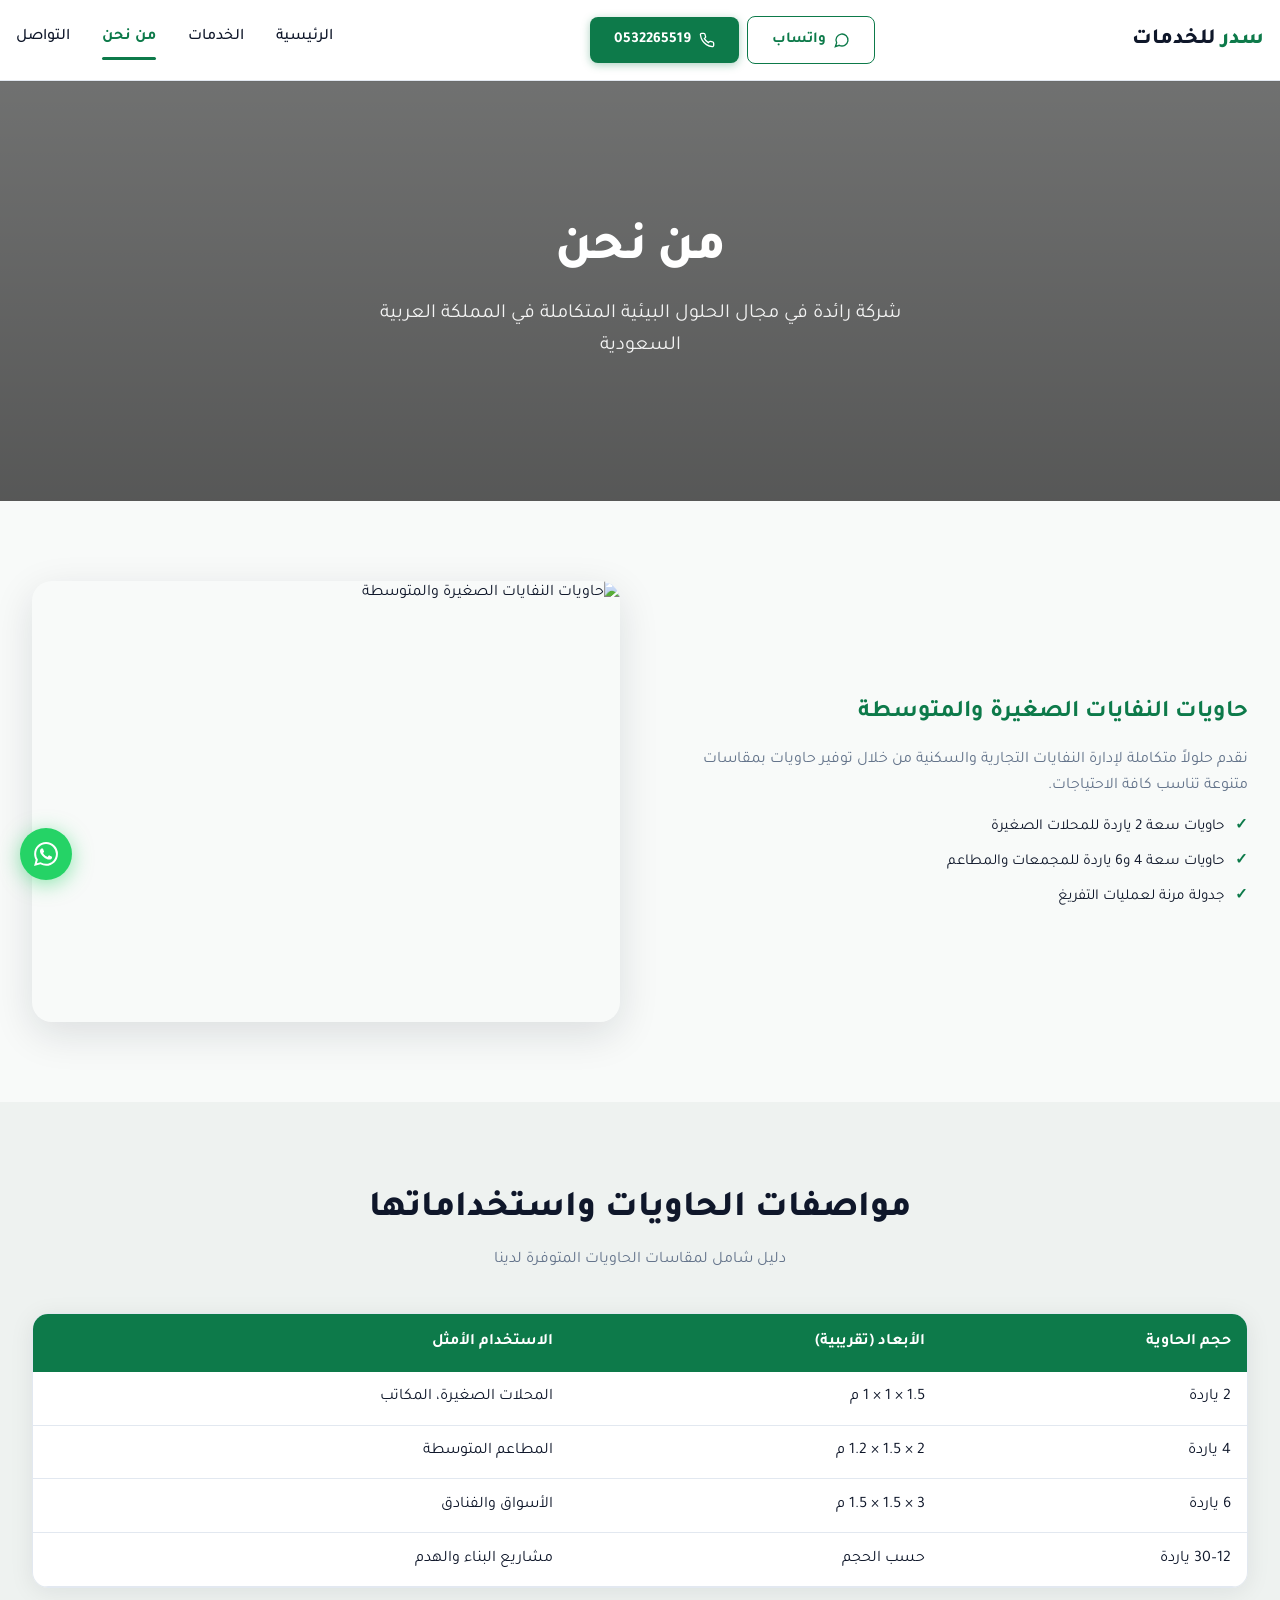
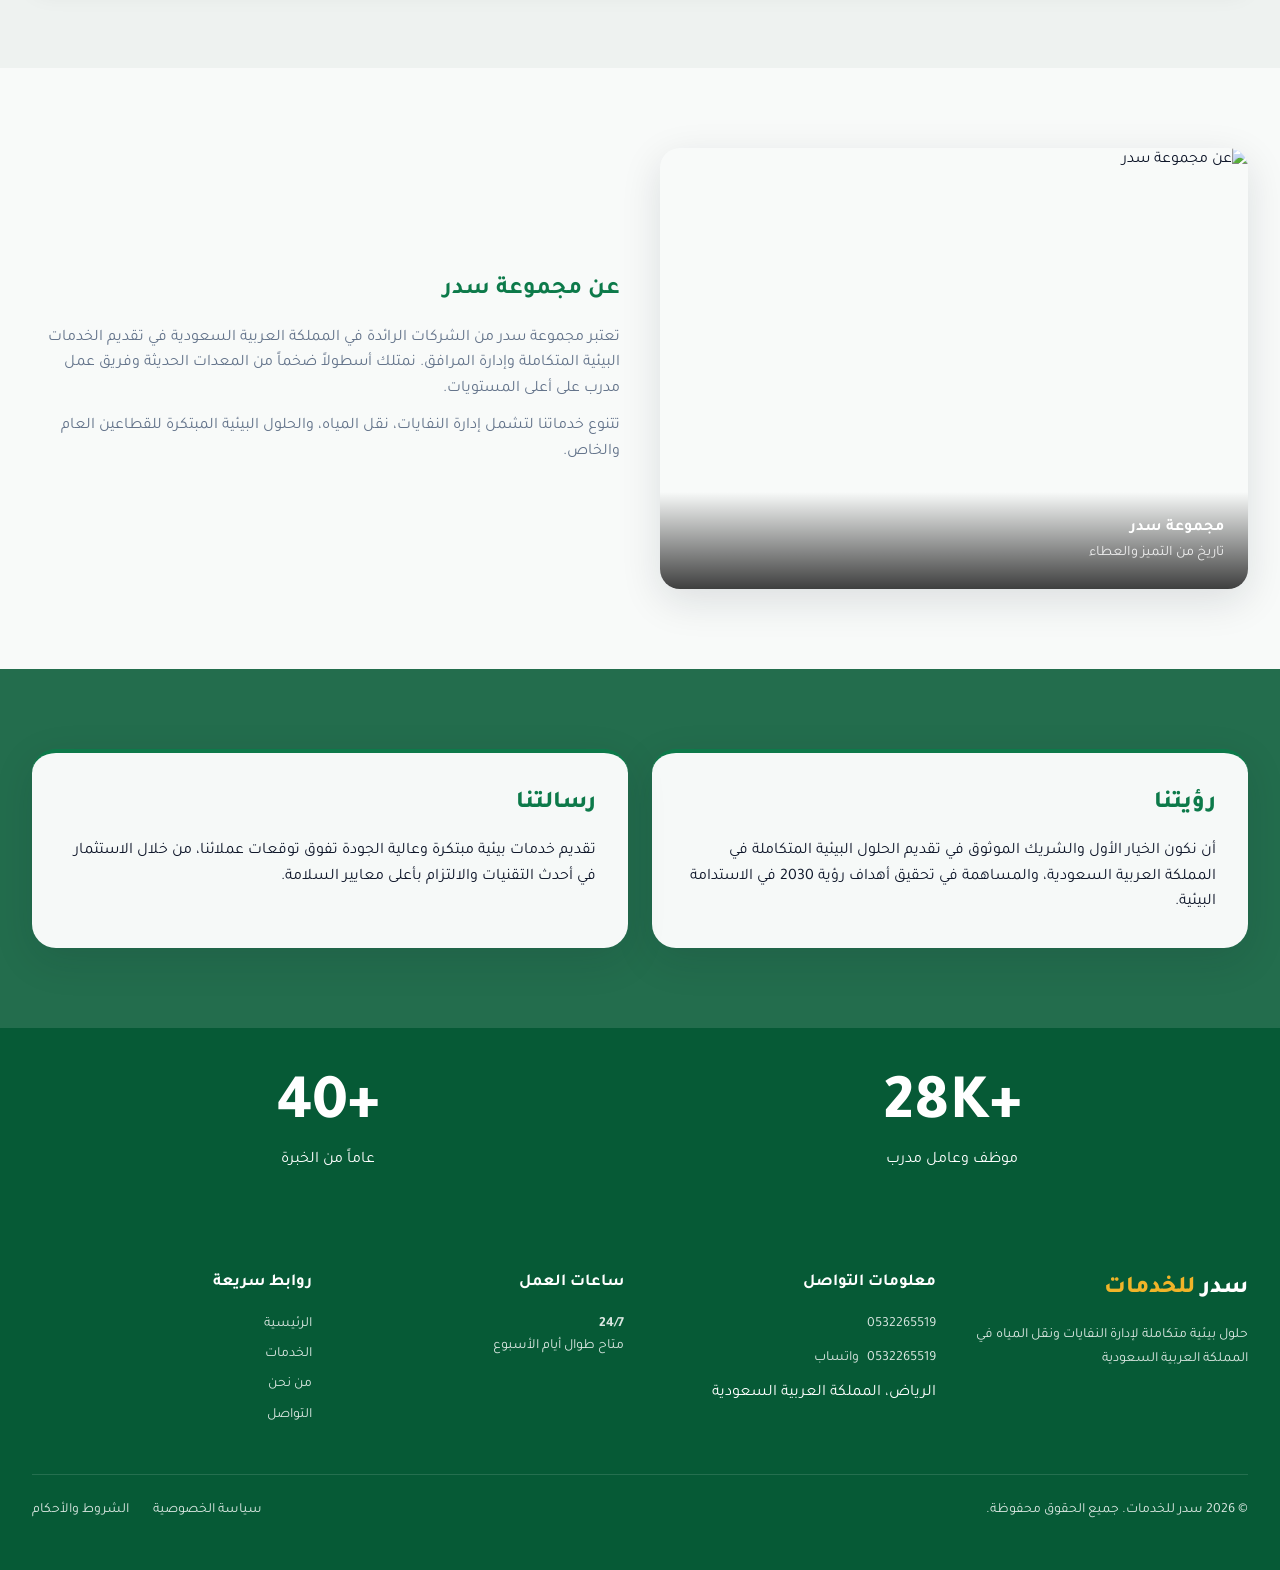
==== about.html @ e83747de "Publish Seder Services site for sederrgroup.vercel.app Co-authored-by: Cursor <cursoragent@cursor.co" ====
<!DOCTYPE html>
<html lang="ar" dir="rtl">
<head>
  <meta charset="UTF-8" />
  <meta name="viewport" content="width=device-width, initial-scale=1.0" />
  <title>من نحن | سدر للخدمات - شركة بيئية في الرياض</title>
  <meta name="description" content="تعرف على مجموعة سدر للخدمات: شركة رائدة في الحلول البيئية وإدارة النفايات ونقل المياه في المملكة العربية السعودية. رؤيتنا ورسالتنا وخبرتنا." />
  <meta name="keywords" content="من نحن سدر, مجموعة سدر, شركة نفايات الرياض, خدمات بيئية السعودية" />
  <meta name="robots" content="index, follow" />
  <meta name="geo.region" content="SA-01" />
  <meta name="geo.placename" content="الرياض" />
  <link rel="canonical" href="https://sederrgroup.vercel.app/about.html" />
  <link rel="alternate" hreflang="ar-SA" href="https://sederrgroup.vercel.app/about.html" />
  <meta property="og:title" content="من نحن | سدر للخدمات" />
  <meta property="og:description" content="شركة رائدة في الحلول البيئية المتكاملة في السعودية" />
  <meta property="og:url" content="https://sederrgroup.vercel.app/about.html" />
  <meta property="og:locale" content="ar_SA" />
  <link rel="preconnect" href="https://fonts.googleapis.com" />
  <link rel="preconnect" href="https://fonts.gstatic.com" crossorigin />
  <link href="https://fonts.googleapis.com/css2?family=Tajawal:wght@400;500;700;800&display=swap" rel="stylesheet" />
  <link rel="stylesheet" href="css/style.css" />
</head>
<body data-page="about">
  <div id="site-header"></div>

  <main>
    <section class="hero hero-page" aria-labelledby="about-hero">
      <div class="hero-bg" style="background-image:url('https://horizons-cdn.hostinger.com/e34fc848-c369-4190-b583-dfed16988ad6/d76cd6b120bf52e007f577226d6e2c9c.png')"></div>
      <div class="hero-overlay hero-overlay-light"></div>
      <div class="hero-content">
        <h1 id="about-hero">من نحن</h1>
        <p>شركة رائدة في مجال الحلول البيئية المتكاملة في المملكة العربية السعودية</p>
      </div>
    </section>

    <section class="section-padding">
      <div class="container">
        <div class="split-grid">
          <div>
            <h2 class="text-primary mb-4">حاويات النفايات الصغيرة والمتوسطة</h2>
            <p class="text-muted mb-4">نقدم حلولاً متكاملة لإدارة النفايات التجارية والسكنية من خلال توفير حاويات بمقاسات متنوعة تناسب كافة الاحتياجات.</p>
            <ul class="check-list">
              <li>حاويات سعة 2 ياردة للمحلات الصغيرة</li>
              <li>حاويات سعة 4 و6 ياردة للمجمعات والمطاعم</li>
              <li>جدولة مرنة لعمليات التفريغ</li>
            </ul>
          </div>
          <div class="media-rounded">
            <img src="https://horizons-cdn.hostinger.com/e34fc848-c369-4190-b583-dfed16988ad6/443e996a35cbc9362701f1e0c1e94c01.jpg" alt="حاويات النفايات الصغيرة والمتوسطة" loading="lazy" />
          </div>
        </div>
      </div>
    </section>

    <section class="section-muted section-padding">
      <div class="container">
        <div class="section-intro">
          <h2>مواصفات الحاويات واستخداماتها</h2>
          <p>دليل شامل لمقاسات الحاويات المتوفرة لدينا</p>
        </div>
        <div class="table-wrap">
          <table class="spec-table">
            <thead><tr><th>حجم الحاوية</th><th>الأبعاد (تقريبية)</th><th>الاستخدام الأمثل</th></tr></thead>
            <tbody>
              <tr><td>2 ياردة</td><td>1.5 × 1 × 1 م</td><td>المحلات الصغيرة، المكاتب</td></tr>
              <tr><td>4 ياردة</td><td>2 × 1.5 × 1.2 م</td><td>المطاعم المتوسطة</td></tr>
              <tr><td>6 ياردة</td><td>3 × 1.5 × 1.5 م</td><td>الأسواق والفنادق</td></tr>
              <tr><td>12–30 ياردة</td><td>حسب الحجم</td><td>مشاريع البناء والهدم</td></tr>
            </tbody>
          </table>
        </div>
      </div>
    </section>

    <section class="section-padding">
      <div class="container">
        <div class="split-grid reverse-mobile">
          <div class="media-rounded overlay-caption">
            <img src="https://horizons-cdn.hostinger.com/e34fc848-c369-4190-b583-dfed16988ad6/7e68454b32c355e1e70c7497bf51ca7d.jpg" alt="عن مجموعة سدر" loading="lazy" />
            <div class="caption"><strong>مجموعة سدر</strong><span>تاريخ من التميز والعطاء</span></div>
          </div>
          <div>
            <h2 class="text-primary mb-4">عن مجموعة سدر</h2>
            <p class="text-muted mb-3">تعتبر مجموعة سدر من الشركات الرائدة في المملكة العربية السعودية في تقديم الخدمات البيئية المتكاملة وإدارة المرافق. نمتلك أسطولاً ضخماً من المعدات الحديثة وفريق عمل مدرب على أعلى المستويات.</p>
            <p class="text-muted">تتنوع خدماتنا لتشمل إدارة النفايات، نقل المياه، والحلول البيئية المبتكرة للقطاعين العام والخاص.</p>
          </div>
        </div>
      </div>
    </section>

    <section class="vision-section">
      <div class="container">
        <div class="vision-grid">
          <article class="vision-card">
            <h3>رؤيتنا</h3>
            <p>أن نكون الخيار الأول والشريك الموثوق في تقديم الحلول البيئية المتكاملة في المملكة العربية السعودية، والمساهمة في تحقيق أهداف رؤية 2030 في الاستدامة البيئية.</p>
          </article>
          <article class="vision-card">
            <h3>رسالتنا</h3>
            <p>تقديم خدمات بيئية مبتكرة وعالية الجودة تفوق توقعات عملائنا، من خلال الاستثمار في أحدث التقنيات والالتزام بأعلى معايير السلامة.</p>
          </article>
        </div>
      </div>
    </section>

    <section class="stats-banner">
      <div class="container stats-grid">
        <div><span class="stat-num" dir="ltr">28K+</span><p>موظف وعامل مدرب</p></div>
        <div><span class="stat-num" dir="ltr">40+</span><p>عاماً من الخبرة</p></div>
      </div>
    </section>
  </main>

  <div id="site-footer"></div>
  <script src="js/site-config.js"></script>
  <script src="js/layout.js"></script>
  <script src="js/main.js"></script>
</body>
</html>
---- css/style.css ----
:root {
  --primary: #0d7a4a;
  --primary-dark: #065a36;
  --primary-light: #12a062;
  --secondary: #f0b429;
  --secondary-dark: #d49a1a;
  --background: #f8faf9;
  --foreground: #0f172a;
  --muted: #64748b;
  --card: #ffffff;
  --border: #e2e8f0;
  --shadow: 0 4px 24px rgba(15, 23, 42, 0.08);
  --shadow-lg: 0 12px 40px rgba(15, 23, 42, 0.12);
  --radius: 1rem;
  --header-h: 5rem;
  --transition: 0.25s cubic-bezier(0.4, 0, 0.2, 1);
}

*,
*::before,
*::after {
  box-sizing: border-box;
  margin: 0;
  padding: 0;
}

html {
  scroll-behavior: smooth;
}

body {
  font-family: "Tajawal", "Segoe UI", Tahoma, sans-serif;
  background: var(--background);
  color: var(--foreground);
  line-height: 1.6;
  min-height: 100vh;
  display: flex;
  flex-direction: column;
  -webkit-font-smoothing: antialiased;
}

img {
  max-width: 100%;
  height: auto;
  display: block;
}

a {
  color: inherit;
  text-decoration: none;
}

ul {
  list-style: none;
}

/* Header */
.site-header {
  position: sticky;
  top: 0;
  z-index: 100;
  background: rgba(255, 255, 255, 0.92);
  backdrop-filter: blur(12px);
  -webkit-backdrop-filter: blur(12px);
  border-bottom: 1px solid var(--border);
  box-shadow: 0 1px 0 rgba(0, 0, 0, 0.04);
  transition: box-shadow var(--transition);
}

.site-header.scrolled {
  box-shadow: 0 4px 20px rgba(15, 23, 42, 0.08);
}

.nav-inner {
  max-width: 80rem;
  margin: 0 auto;
  padding: 0 1rem;
  height: var(--header-h);
  display: flex;
  align-items: center;
  justify-content: space-between;
  gap: 1rem;
}

.logo {
  font-size: 1.35rem;
  font-weight: 800;
  white-space: nowrap;
  order: 3;
}

.logo .brand-primary {
  color: var(--primary);
}

.nav-links {
  display: none;
  align-items: center;
  gap: 2rem;
  order: 2;
}

.nav-links a {
  font-size: 1rem;
  font-weight: 500;
  color: var(--foreground);
  transition: color var(--transition);
  position: relative;
  padding-bottom: 0.25rem;
}

.nav-links a:hover {
  color: var(--primary);
}

.nav-links a.active {
  color: var(--primary);
  font-weight: 700;
}

.nav-links a.active::after {
  content: "";
  position: absolute;
  bottom: -0.35rem;
  right: 0;
  left: 0;
  height: 3px;
  background: var(--primary);
  border-radius: 2px;
}

.nav-actions {
  display: flex;
  align-items: center;
  gap: 0.5rem;
  order: 1;
}

.btn {
  display: inline-flex;
  align-items: center;
  justify-content: center;
  gap: 0.5rem;
  padding: 0.5rem 1rem;
  font-size: 0.875rem;
  font-weight: 600;
  font-family: inherit;
  border-radius: 0.5rem;
  border: none;
  cursor: pointer;
  transition: all var(--transition);
  white-space: nowrap;
}

.btn:active {
  transform: scale(0.98);
}

.btn-primary {
  background: var(--primary);
  color: #fff;
  box-shadow: 0 2px 8px rgba(13, 122, 74, 0.35);
}

.btn-primary:hover {
  background: var(--primary-dark);
}

.btn-outline {
  background: #fff;
  color: var(--primary);
  border: 1.5px solid var(--primary);
}

.btn-outline:hover {
  background: var(--primary);
  color: #fff;
}

.btn-secondary {
  background: transparent;
  color: var(--secondary-dark);
  border: 1.5px solid var(--secondary);
}

.btn-secondary:hover {
  background: var(--secondary);
  color: var(--foreground);
}

.btn-lg {
  padding: 0.65rem 1.25rem;
  font-size: 0.9rem;
}

.btn-block {
  flex: 1;
  width: 100%;
}

.btn svg {
  width: 1rem;
  height: 1rem;
  flex-shrink: 0;
}

.menu-toggle {
  display: flex;
  align-items: center;
  justify-content: center;
  padding: 0.5rem;
  background: none;
  border: none;
  color: var(--primary);
  cursor: pointer;
  border-radius: 0.5rem;
}

.menu-toggle:hover {
  background: rgba(13, 122, 74, 0.08);
}

.hide-sm {
  display: none;
}

.hide-lg {
  display: flex;
}

/* Mobile menu */
.mobile-menu {
  position: fixed;
  inset: 0;
  z-index: 200;
  pointer-events: none;
  visibility: hidden;
}

.mobile-menu.open {
  pointer-events: auto;
  visibility: visible;
}

.mobile-menu-backdrop {
  position: absolute;
  inset: 0;
  background: rgba(0, 0, 0, 0.5);
  opacity: 0;
  transition: opacity var(--transition);
}

.mobile-menu.open .mobile-menu-backdrop {
  opacity: 1;
}

.mobile-menu-panel {
  position: absolute;
  top: 0;
  right: 0;
  width: min(85vw, 320px);
  height: 100%;
  background: #fff;
  padding: 1.5rem;
  transform: translateX(100%);
  transition: transform 0.3s ease;
  display: flex;
  flex-direction: column;
  gap: 1.5rem;
  box-shadow: -8px 0 32px rgba(0, 0, 0, 0.15);
}

.mobile-menu.open .mobile-menu-panel {
  transform: translateX(0);
}

.mobile-menu-close {
  align-self: flex-start;
  background: none;
  border: none;
  padding: 0.5rem;
  cursor: pointer;
  color: var(--muted);
}

.mobile-nav {
  display: flex;
  flex-direction: column;
  gap: 0.25rem;
}

.mobile-nav a {
  padding: 0.75rem 1rem;
  border-radius: 0.5rem;
  font-weight: 500;
  font-size: 1.05rem;
}

.mobile-nav a:hover,
.mobile-nav a.active {
  background: rgba(13, 122, 74, 0.08);
  color: var(--primary);
}

.mobile-contact {
  margin-top: auto;
  display: flex;
  flex-direction: column;
  gap: 0.75rem;
}

/* Hero */
.hero {
  position: relative;
  min-height: clamp(320px, 50vh, 480px);
  display: flex;
  align-items: center;
  justify-content: center;
  overflow: hidden;
}

.hero-bg {
  position: absolute;
  inset: 0;
  background-size: cover;
  background-position: center;
  background-repeat: no-repeat;
}

.hero-overlay {
  position: absolute;
  inset: 0;
  background: linear-gradient(
    135deg,
    rgba(6, 90, 54, 0.85) 0%,
    rgba(15, 23, 42, 0.75) 50%,
    rgba(6, 90, 54, 0.8) 100%
  );
}

.hero-content {
  position: relative;
  z-index: 1;
  text-align: center;
  padding: 3rem 1rem;
  max-width: 48rem;
  margin: 0 auto;
}

.hero h1 {
  font-size: clamp(1.75rem, 5vw, 3.25rem);
  font-weight: 800;
  color: #fff;
  margin-bottom: 1rem;
  letter-spacing: -0.02em;
  line-height: 1.2;
}

.hero p {
  font-size: clamp(1rem, 2.5vw, 1.25rem);
  color: rgba(255, 255, 255, 0.92);
  max-width: 36rem;
  margin: 0 auto;
}

/* Main */
main {
  flex: 1;
}

.services-section {
  padding: clamp(3rem, 8vw, 5rem) 0;
}

.container {
  max-width: 80rem;
  margin: 0 auto;
  padding: 0 1rem;
}

@media (min-width: 640px) {
  .container {
    padding: 0 1.5rem;
  }
}

@media (min-width: 1024px) {
  .container {
    padding: 0 2rem;
  }
}

.section-title {
  font-size: clamp(1.5rem, 4vw, 2rem);
  font-weight: 800;
  margin-bottom: 2rem;
  color: var(--foreground);
  position: relative;
  padding-right: 1rem;
}

.section-title::before {
  content: "";
  position: absolute;
  right: 0;
  top: 0.15em;
  bottom: 0.15em;
  width: 4px;
  background: linear-gradient(180deg, var(--primary), var(--primary-light));
  border-radius: 2px;
}

.section-block {
  margin-bottom: 4rem;
}

.section-block:last-child {
  margin-bottom: 0;
}

/* Service cards */
.services-grid {
  display: grid;
  gap: 1.5rem;
}

.services-grid.cols-3 {
  grid-template-columns: 1fr;
}

.services-grid.cols-2 {
  grid-template-columns: 1fr;
}

@media (min-width: 640px) {
  .services-grid.cols-2 {
    grid-template-columns: repeat(2, 1fr);
  }
}

@media (min-width: 768px) {
  .services-grid {
    gap: 2rem;
  }

  .services-grid.cols-3 {
    grid-template-columns: repeat(2, 1fr);
  }
}

@media (min-width: 1024px) {
  .services-grid.cols-3 {
    grid-template-columns: repeat(3, 1fr);
  }
}

.service-card {
  background: var(--card);
  border-radius: 1.25rem;
  overflow: hidden;
  box-shadow: var(--shadow);
  display: flex;
  flex-direction: column;
  height: 100%;
  border: 1px solid var(--border);
  transition: transform var(--transition), box-shadow var(--transition);
}

.service-card:hover {
  transform: translateY(-6px);
  box-shadow: var(--shadow-lg);
}

.service-card-image {
  position: relative;
  aspect-ratio: 4 / 3;
  overflow: hidden;
}

.service-card-image img {
  width: 100%;
  height: 100%;
  object-fit: cover;
  transition: transform 0.5s ease;
}

.service-card:hover .service-card-image img {
  transform: scale(1.06);
}

.service-card-image::after {
  content: "";
  position: absolute;
  inset: 0;
  background: linear-gradient(to top, rgba(0, 0, 0, 0.45), transparent 50%);
  opacity: 0;
  transition: opacity var(--transition);
}

.service-card:hover .service-card-image::after {
  opacity: 1;
}

.service-card-body {
  padding: 1.5rem;
  display: flex;
  flex-direction: column;
  flex: 1;
}

.service-card-body h3 {
  font-size: 1.25rem;
  font-weight: 800;
  margin-bottom: 0.35rem;
  line-height: 1.35;
}

.service-card-body .subtitle {
  font-size: 0.8rem;
  color: var(--muted);
  margin-bottom: 1rem;
  direction: ltr;
  text-align: right;
}

.features-list {
  flex: 1;
  margin-bottom: 1.25rem;
}

.features-list li {
  display: flex;
  align-items: flex-start;
  gap: 0.5rem;
  margin-bottom: 0.5rem;
  font-size: 0.875rem;
}

.features-list svg {
  width: 1.15rem;
  height: 1.15rem;
  color: var(--primary);
  flex-shrink: 0;
  margin-top: 0.15rem;
}

.card-actions {
  display: flex;
  flex-direction: column;
  gap: 0.65rem;
  margin-top: auto;
}

@media (min-width: 480px) {
  .card-actions {
    flex-direction: row;
  }
}

/* CTA strip */
.cta-strip {
  background: linear-gradient(135deg, var(--primary) 0%, var(--primary-dark) 100%);
  color: #fff;
  padding: 3rem 0;
  margin-top: 1rem;
}

.cta-strip .container {
  text-align: center;
}

.cta-strip h2 {
  font-size: clamp(1.35rem, 3vw, 1.75rem);
  font-weight: 800;
  margin-bottom: 0.75rem;
}

.cta-strip p {
  opacity: 0.9;
  margin-bottom: 1.5rem;
  max-width: 32rem;
  margin-left: auto;
  margin-right: auto;
}

.cta-buttons {
  display: flex;
  flex-wrap: wrap;
  gap: 0.75rem;
  justify-content: center;
}

.cta-buttons .btn-outline {
  border-color: #fff;
  color: #fff;
  background: transparent;
}

.cta-buttons .btn-outline:hover {
  background: #fff;
  color: var(--primary);
}

.cta-buttons .btn-cta {
  background: var(--secondary);
  color: var(--foreground);
  box-shadow: 0 4px 16px rgba(0, 0, 0, 0.2);
}

.cta-buttons .btn-cta:hover {
  background: var(--secondary-dark);
}

/* Footer */
.site-footer {
  background: var(--primary-dark);
  color: #fff;
  margin-top: auto;
}

.footer-inner {
  max-width: 80rem;
  margin: 0 auto;
  padding: 3rem 1rem;
}

.footer-grid {
  display: grid;
  gap: 2rem;
  grid-template-columns: 1fr;
}

@media (min-width: 640px) {
  .footer-grid {
    grid-template-columns: repeat(2, 1fr);
  }
}

@media (min-width: 1024px) {
  .footer-grid {
    grid-template-columns: repeat(4, 1fr);
  }

  .footer-inner {
    padding: 3rem 2rem;
  }
}

.footer-brand {
  font-size: 1.5rem;
  font-weight: 800;
  margin-bottom: 1rem;
}

.footer-brand .accent {
  color: var(--secondary);
}

.footer-desc {
  font-size: 0.875rem;
  opacity: 0.85;
  line-height: 1.7;
}

.footer-col h3 {
  font-size: 1.05rem;
  font-weight: 700;
  margin-bottom: 1rem;
}

.footer-links li {
  margin-bottom: 0.5rem;
}

.footer-links a,
.footer-contact a {
  font-size: 0.875rem;
  opacity: 0.85;
  transition: color var(--transition);
  display: flex;
  align-items: center;
  gap: 0.5rem;
}

.footer-links a:hover,
.footer-contact a:hover {
  color: var(--secondary);
}

.footer-contact li {
  margin-bottom: 0.75rem;
}

.footer-bottom {
  margin-top: 2.5rem;
  padding-top: 1.5rem;
  border-top: 1px solid rgba(255, 255, 255, 0.15);
  display: flex;
  flex-direction: column;
  gap: 1rem;
  align-items: center;
  text-align: center;
  font-size: 0.875rem;
  opacity: 0.85;
}

@media (min-width: 640px) {
  .footer-bottom {
    flex-direction: row;
    justify-content: space-between;
    text-align: right;
  }
}

.footer-legal {
  display: flex;
  gap: 1.5rem;
}

.footer-legal a:hover {
  color: var(--secondary);
}

/* Floating WhatsApp */
.fab-whatsapp {
  position: fixed;
  bottom: 1.25rem;
  left: 1.25rem;
  z-index: 90;
  width: 3.25rem;
  height: 3.25rem;
  border-radius: 50%;
  background: #25d366;
  color: #fff;
  display: flex;
  align-items: center;
  justify-content: center;
  box-shadow: 0 4px 20px rgba(37, 211, 102, 0.5);
  transition: transform var(--transition), box-shadow var(--transition);
}

.fab-whatsapp:hover {
  transform: scale(1.08);
  box-shadow: 0 6px 28px rgba(37, 211, 102, 0.6);
}

.fab-whatsapp svg {
  width: 1.5rem;
  height: 1.5rem;
}

/* Responsive nav */
@media (min-width: 640px) {
  .hide-sm {
    display: inline-flex;
  }

  .menu-toggle {
    display: none;
  }
}

@media (min-width: 768px) {
  .nav-links {
    display: flex;
  }

  .logo {
    order: 0;
  }

  .nav-actions {
    order: 0;
  }

  .hide-lg {
    display: none;
  }
}

/* Home & shared sections */
.hero-home {
  min-height: min(100dvh, 720px);
}

.hero-content-wide {
  max-width: 52rem;
}

.hero-lead {
  font-size: clamp(1rem, 2.5vw, 1.35rem);
  color: rgba(255, 255, 255, 0.92);
  margin-bottom: 2rem;
  line-height: 1.7;
}

.hero-actions {
  display: flex;
  flex-wrap: wrap;
  gap: 1rem;
  justify-content: center;
}

.hero-actions.justify-center {
  justify-content: center;
}

.btn-xl {
  padding: 0.85rem 2rem;
  font-size: 1.05rem;
}

.btn-lg {
  padding: 0.65rem 1.5rem;
  font-size: 0.95rem;
}

.section-muted {
  background: #eef2f0;
  padding: clamp(3rem, 8vw, 5rem) 0;
}

.section-primary {
  background: linear-gradient(135deg, var(--primary) 0%, var(--primary-dark) 100%);
  color: #fff;
  padding: clamp(3rem, 8vw, 5rem) 0;
}

.section-gold {
  background: var(--secondary);
  color: var(--foreground);
  padding: clamp(3rem, 8vw, 4rem) 0;
  text-align: center;
}

.section-gold h2 {
  font-size: clamp(1.5rem, 4vw, 2rem);
  font-weight: 800;
  margin-bottom: 0.75rem;
}

.section-gold p {
  margin-bottom: 1.5rem;
  opacity: 0.9;
}

.section-intro {
  text-align: center;
  margin-bottom: 2.5rem;
}

.section-intro h2 {
  font-size: clamp(1.5rem, 4vw, 2.25rem);
  font-weight: 800;
  margin-bottom: 0.5rem;
}

.section-intro p {
  color: var(--muted);
  max-width: 36rem;
  margin: 0 auto;
}

.features-grid {
  display: grid;
  gap: 1.5rem;
  grid-template-columns: 1fr;
}

@media (min-width: 768px) {
  .features-grid {
    grid-template-columns: repeat(3, 1fr);
  }
}

.feature-card {
  background: var(--card);
  border-radius: 1.25rem;
  padding: 2rem;
  box-shadow: var(--shadow);
  transition: transform var(--transition), box-shadow var(--transition);
}

.feature-card:hover {
  transform: translateY(-4px);
  box-shadow: var(--shadow-lg);
}

.feature-icon {
  width: 4rem;
  height: 4rem;
  background: rgba(13, 122, 74, 0.1);
  border-radius: 0.75rem;
  display: flex;
  align-items: center;
  justify-content: center;
  margin-bottom: 1.25rem;
  color: var(--primary);
}

.feature-icon svg {
  width: 2rem;
  height: 2rem;
}

.feature-card h3 {
  font-size: 1.15rem;
  font-weight: 800;
  margin-bottom: 0.5rem;
}

.feature-card p {
  color: var(--muted);
  font-size: 0.95rem;
}

.text-center {
  text-align: center;
}

.mt-6 {
  margin-top: 1.5rem;
}

.mt-8 {
  margin-top: 2rem;
}

.split-grid {
  display: grid;
  gap: 2.5rem;
  align-items: center;
}

@media (min-width: 1024px) {
  .split-grid {
    grid-template-columns: 1fr 1fr;
  }
}

.text-on-primary {
  color: rgba(255, 255, 255, 0.92);
  margin-bottom: 1.5rem;
  line-height: 1.7;
}

.check-list {
  display: flex;
  flex-direction: column;
  gap: 0.65rem;
}

.check-list li {
  position: relative;
  padding-right: 1.5rem;
  font-size: 0.95rem;
}

.check-list li::before {
  content: "✓";
  position: absolute;
  right: 0;
  color: var(--primary);
  font-weight: 700;
}

.check-list.light li::before {
  color: var(--secondary);
}

.water-cards {
  display: grid;
  grid-template-columns: 1fr 1fr;
  gap: 1rem;
}

.water-mini-card {
  background: rgba(255, 255, 255, 0.12);
  border-radius: 1rem;
  padding: 1rem;
  backdrop-filter: blur(8px);
}

.water-mini-card img {
  width: 100%;
  height: 8rem;
  object-fit: cover;
  border-radius: 0.75rem;
  margin-bottom: 0.75rem;
}

.water-mini-card h3 {
  font-size: 0.95rem;
  font-weight: 700;
}

.btn-outline-dark {
  background: #fff;
  color: var(--foreground);
  border: 2px solid var(--foreground);
}

.btn-outline-dark:hover {
  background: var(--foreground);
  color: #fff;
}

/* About page */
.hero-page {
  min-height: clamp(300px, 50vh, 420px);
}

.hero-page-sm {
  min-height: clamp(280px, 40vh, 360px);
}

.hero-overlay-light {
  background: linear-gradient(180deg, rgba(0, 0, 0, 0.55), rgba(0, 0, 0, 0.65));
}

.section-padding {
  padding: clamp(3rem, 8vw, 5rem) 0;
}

.text-primary {
  color: var(--primary);
}

.text-muted {
  color: var(--muted);
}

.mb-3 { margin-bottom: 0.75rem; }
.mb-4 { margin-bottom: 1rem; }
.mb-6 { margin-bottom: 1.5rem; }

.media-rounded {
  border-radius: 1.25rem;
  overflow: hidden;
  box-shadow: var(--shadow-lg);
  aspect-ratio: 4/3;
}

.media-rounded img {
  width: 100%;
  height: 100%;
  object-fit: cover;
}

.overlay-caption {
  position: relative;
}

.overlay-caption .caption {
  position: absolute;
  bottom: 0;
  right: 0;
  left: 0;
  padding: 1.5rem;
  background: linear-gradient(transparent, rgba(0, 0, 0, 0.75));
  color: #fff;
}

.overlay-caption .caption span {
  display: block;
  opacity: 0.85;
  font-size: 0.9rem;
}

.table-wrap {
  overflow-x: auto;
  border-radius: 1rem;
  box-shadow: var(--shadow);
  border: 1px solid var(--border);
}

.spec-table {
  width: 100%;
  border-collapse: collapse;
  background: var(--card);
  text-align: right;
}

.spec-table th {
  background: var(--primary);
  color: #fff;
  padding: 1rem;
  font-weight: 700;
}

.spec-table td {
  padding: 0.85rem 1rem;
  border-bottom: 1px solid var(--border);
}

.spec-table tr:hover td {
  background: rgba(13, 122, 74, 0.04);
}

.vision-section {
  position: relative;
  padding: clamp(3rem, 8vw, 5rem) 0;
  background: url("https://horizons-cdn.hostinger.com/e34fc848-c369-4190-b583-dfed16988ad6/87205e75a8b9e0785e96d9816cd64f50.jpg") center/cover no-repeat;
}

.vision-section::before {
  content: "";
  position: absolute;
  inset: 0;
  background: rgba(6, 90, 54, 0.88);
}

.vision-section .container {
  position: relative;
  z-index: 1;
}

.vision-grid {
  display: grid;
  gap: 1.5rem;
}

@media (min-width: 768px) {
  .vision-grid {
    grid-template-columns: 1fr 1fr;
  }
}

.vision-card {
  background: rgba(255, 255, 255, 0.96);
  border-radius: 1.5rem;
  padding: 2rem;
  border-top: 4px solid var(--primary);
  box-shadow: var(--shadow-lg);
}

.vision-card h3 {
  font-size: 1.5rem;
  font-weight: 800;
  margin-bottom: 1rem;
  color: var(--primary);
}

.stats-banner {
  background: var(--primary-dark);
  color: #fff;
  padding: 3rem 0;
}

.stats-grid {
  display: grid;
  gap: 2rem;
  text-align: center;
}

@media (min-width: 640px) {
  .stats-grid {
    grid-template-columns: 1fr 1fr;
  }
}

.stat-num {
  display: block;
  font-size: clamp(2.5rem, 8vw, 4rem);
  font-weight: 800;
  line-height: 1;
  margin-bottom: 0.5rem;
}

@media (max-width: 1023px) {
  .reverse-mobile > *:first-child {
    order: 2;
  }
  .reverse-mobile > *:last-child {
    order: 1;
  }
}

/* Contact page */
.contact-grid {
  display: grid;
  gap: 2.5rem;
}

@media (min-width: 1024px) {
  .contact-grid {
    grid-template-columns: 1fr 1fr;
  }
}

.contact-cards {
  display: flex;
  flex-direction: column;
  gap: 1rem;
  margin-bottom: 1.5rem;
}

.contact-card {
  display: flex;
  gap: 1rem;
  padding: 1rem;
  background: var(--card);
  border-radius: 0.75rem;
  border: 1px solid var(--border);
  transition: box-shadow var(--transition);
}

.contact-card:not(.static):hover {
  box-shadow: var(--shadow);
}

.contact-card-icon {
  width: 3rem;
  height: 3rem;
  border-radius: 0.5rem;
  background: rgba(13, 122, 74, 0.1);
  display: flex;
  align-items: center;
  justify-content: center;
  color: var(--primary);
  flex-shrink: 0;
}

.contact-card-icon.secondary {
  background: rgba(240, 180, 41, 0.2);
  color: var(--secondary-dark);
}

.contact-card-icon svg {
  width: 1.35rem;
  height: 1.35rem;
}

.contact-card h3 {
  font-weight: 700;
  margin-bottom: 0.15rem;
}

.contact-card p {
  color: var(--muted);
  font-size: 0.9rem;
}

.map-embed {
  height: 280px;
  border-radius: 1rem;
  overflow: hidden;
  border: 1px solid var(--border);
}

.form-card {
  background: var(--card);
  border-radius: 1.25rem;
  padding: 2rem;
  box-shadow: var(--shadow-lg);
  border: 1px solid var(--border);
}

.contact-form {
  display: flex;
  flex-direction: column;
  gap: 1.25rem;
}

.form-group label {
  display: block;
  font-weight: 600;
  margin-bottom: 0.35rem;
  font-size: 0.9rem;
}

.form-group input,
.form-group textarea {
  width: 100%;
  padding: 0.65rem 0.85rem;
  border: 1px solid var(--border);
  border-radius: 0.5rem;
  font-family: inherit;
  font-size: 1rem;
  background: var(--background);
  color: var(--foreground);
}

.form-group input:focus,
.form-group textarea:focus {
  outline: 2px solid var(--primary);
  outline-offset: 1px;
}

.form-note {
  font-size: 0.8rem;
  color: var(--muted);
  text-align: center;
}

@media (prefers-reduced-motion: reduce) {
  html {
    scroll-behavior: auto;
  }

  *,
  *::before,
  *::after {
    animation-duration: 0.01ms !important;
    transition-duration: 0.01ms !important;
  }
}
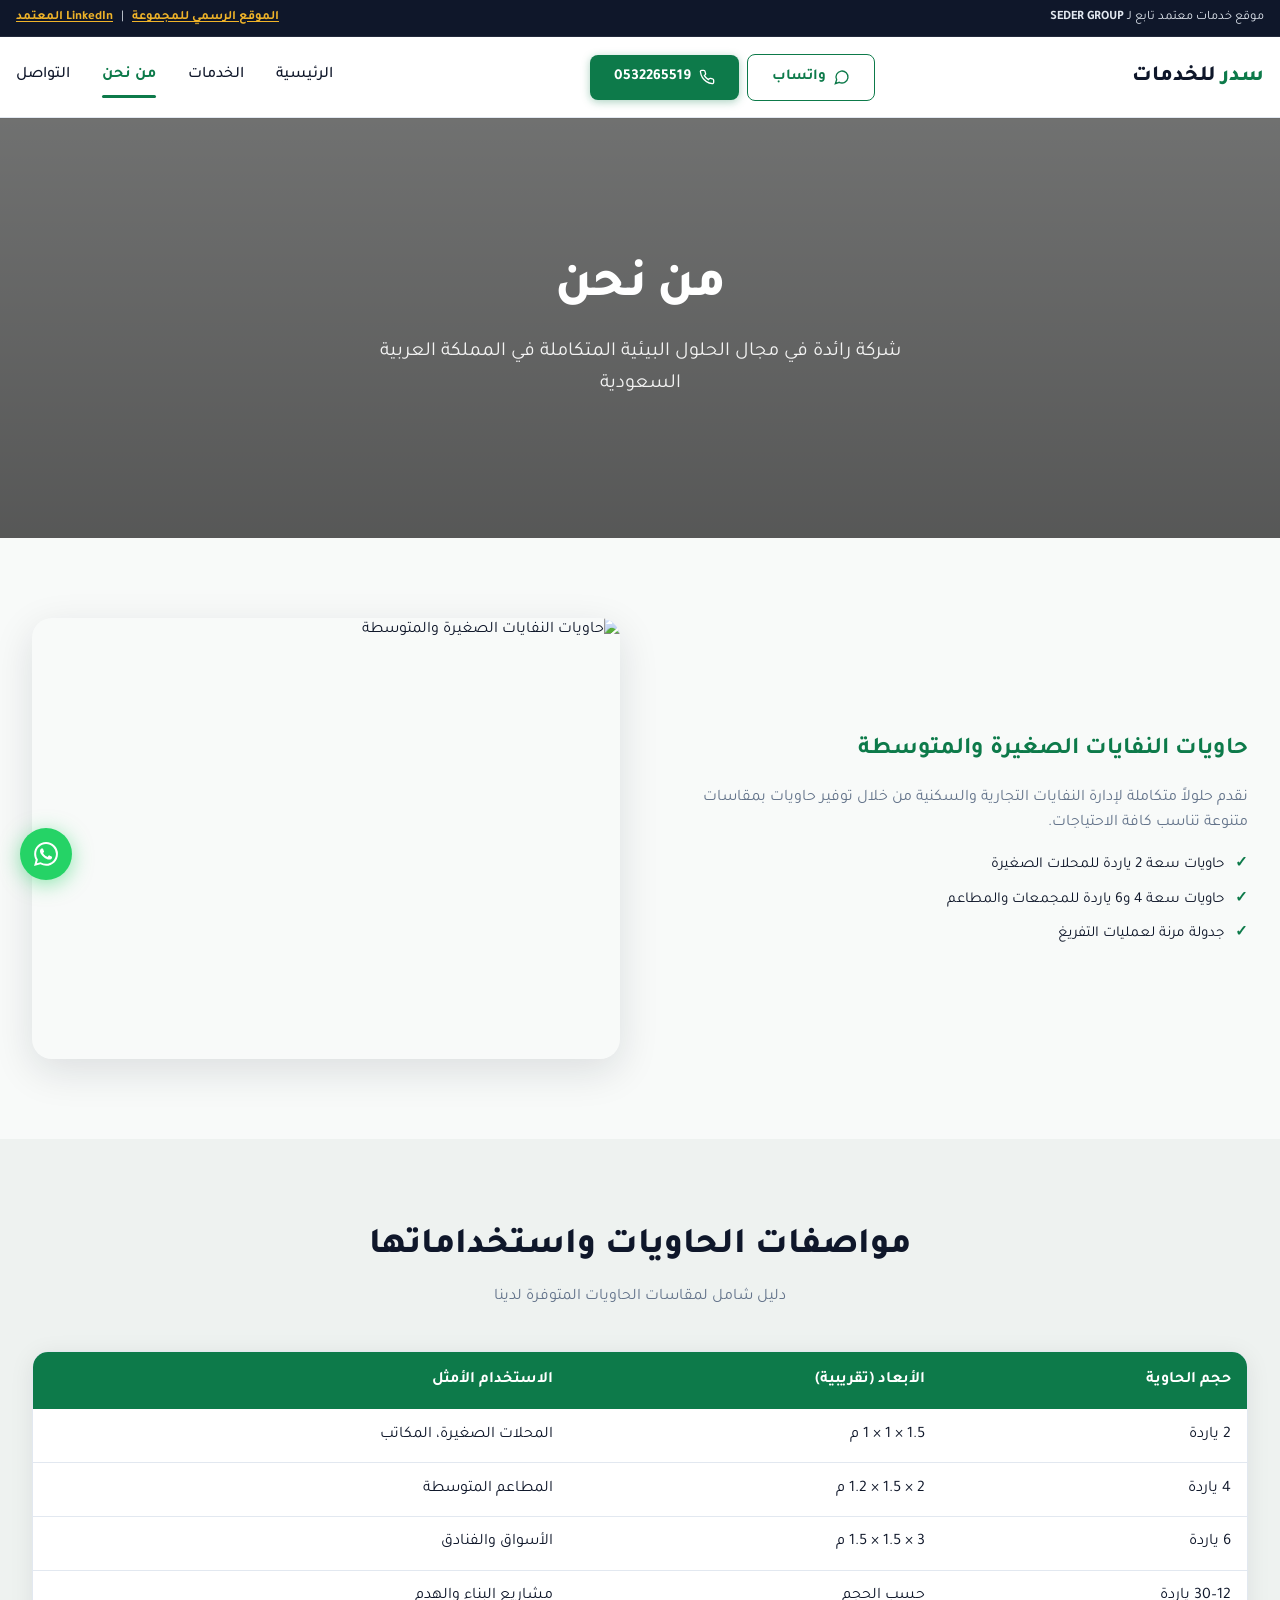
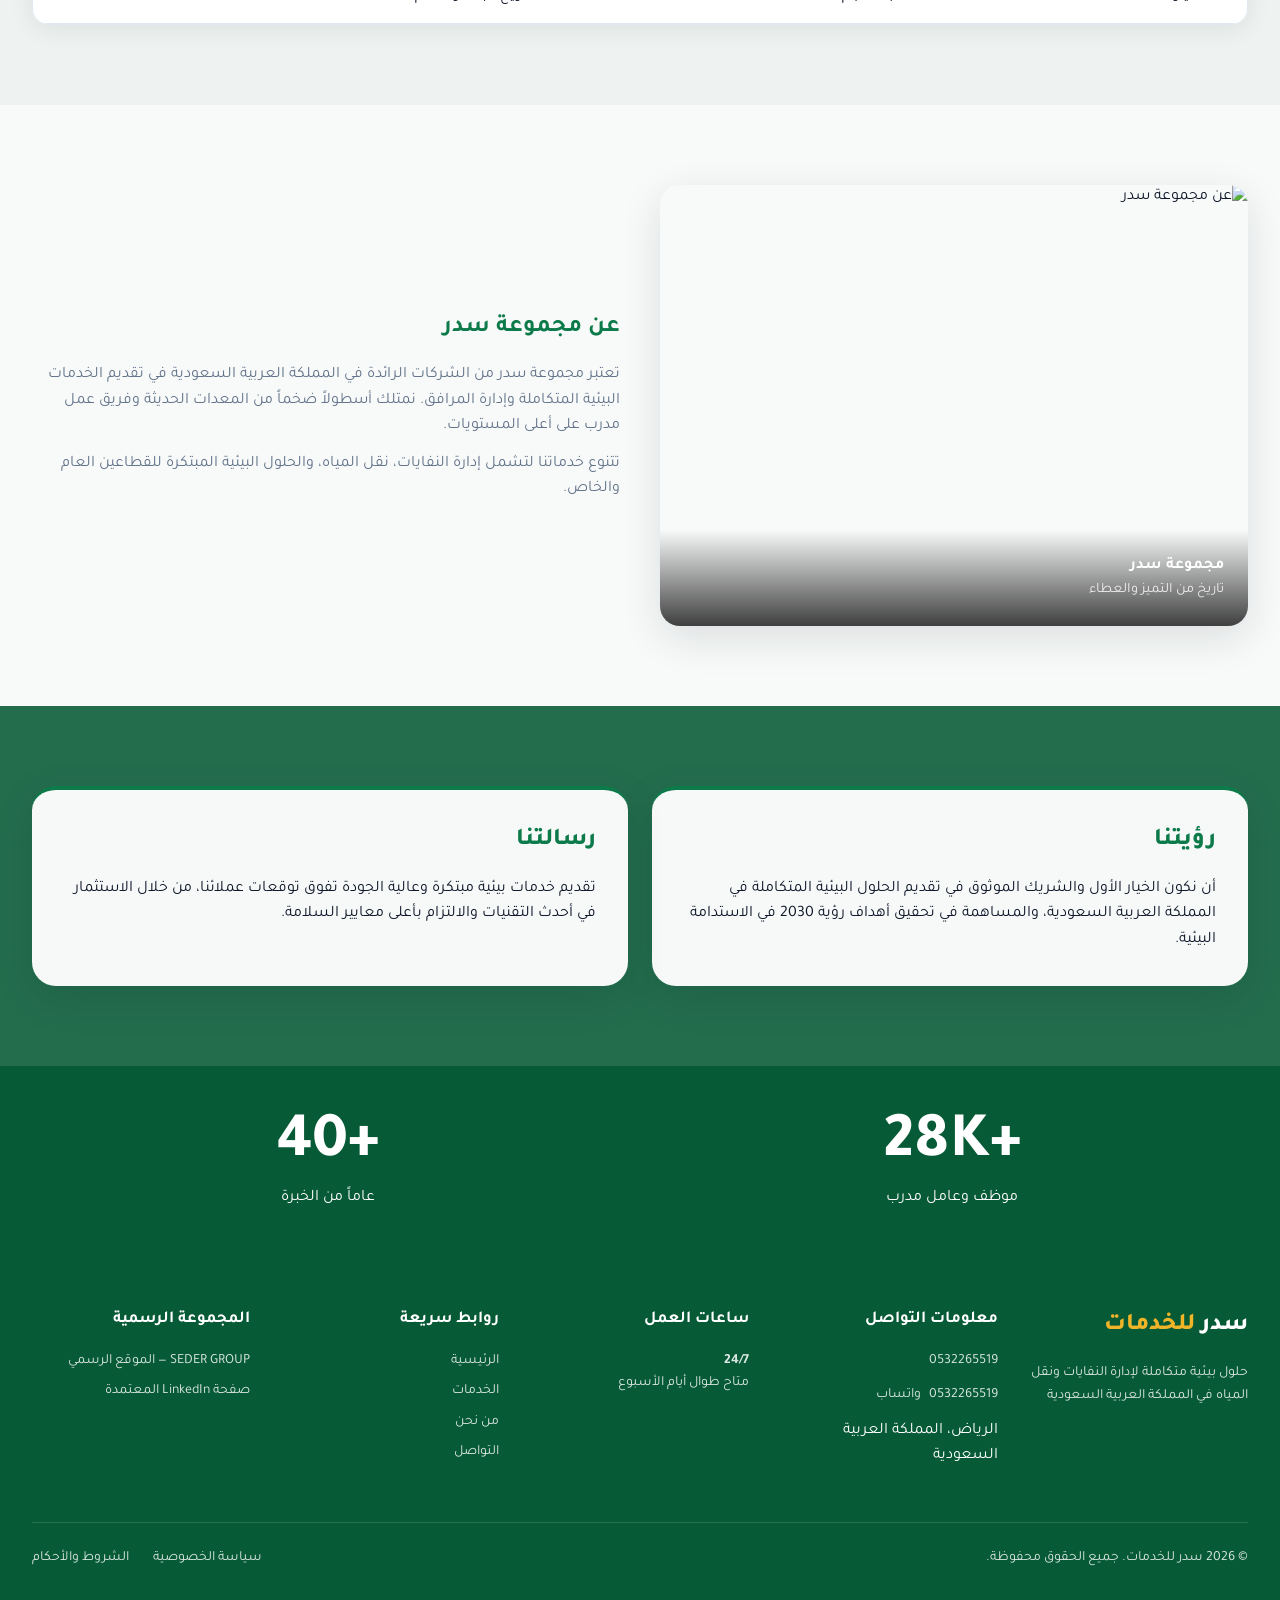
==== commit a4e1c5c3: "Link to official SEDER GROUP domain and redirect away from Vercel preview URL Co-authored-by: Cursor" ====
--- a/about.html
+++ b/about.html
@@ -9,11 +9,11 @@
   <meta name="robots" content="index, follow" />
   <meta name="geo.region" content="SA-01" />
   <meta name="geo.placename" content="الرياض" />
-  <link rel="canonical" href="https://sederrgroup.vercel.app/about.html" />
-  <link rel="alternate" hreflang="ar-SA" href="https://sederrgroup.vercel.app/about.html" />
+  <link rel="canonical" href="https://sederrgroup.com/about.html" />
+  <link rel="alternate" hreflang="ar-SA" href="https://sederrgroup.com/about.html" />
   <meta property="og:title" content="من نحن | سدر للخدمات" />
   <meta property="og:description" content="شركة رائدة في الحلول البيئية المتكاملة في السعودية" />
-  <meta property="og:url" content="https://sederrgroup.vercel.app/about.html" />
+  <meta property="og:url" content="https://sederrgroup.com/about.html" />
   <meta property="og:locale" content="ar_SA" />
   <link rel="preconnect" href="https://fonts.googleapis.com" />
   <link rel="preconnect" href="https://fonts.gstatic.com" crossorigin />
--- a/css/style.css
+++ b/css/style.css
@@ -54,6 +54,43 @@
   list-style: none;
 }
 
+/* Official corporate trust bar */
+.official-bar {
+  background: #0f172a;
+  color: #e2e8f0;
+  font-size: 0.8rem;
+  border-bottom: 1px solid rgba(255, 255, 255, 0.08);
+}
+
+.official-bar-inner {
+  max-width: 80rem;
+  margin: 0 auto;
+  padding: 0.5rem 1rem;
+  display: flex;
+  flex-wrap: wrap;
+  align-items: center;
+  justify-content: space-between;
+  gap: 0.5rem 1rem;
+}
+
+.official-bar-links {
+  display: flex;
+  flex-wrap: wrap;
+  align-items: center;
+  gap: 0.5rem;
+}
+
+.official-bar a {
+  color: var(--secondary);
+  font-weight: 600;
+  text-decoration: underline;
+  text-underline-offset: 2px;
+}
+
+.official-bar a:hover {
+  color: #fff;
+}
+
 /* Header */
 .site-header {
   position: sticky;
@@ -641,6 +678,16 @@
     grid-template-columns: repeat(4, 1fr);
   }
 
+  .footer-grid.footer-grid-5 {
+    grid-template-columns: repeat(3, 1fr);
+  }
+}
+
+@media (min-width: 1280px) {
+  .footer-grid.footer-grid-5 {
+    grid-template-columns: repeat(5, 1fr);
+  }
+
   .footer-inner {
     padding: 3rem 2rem;
   }
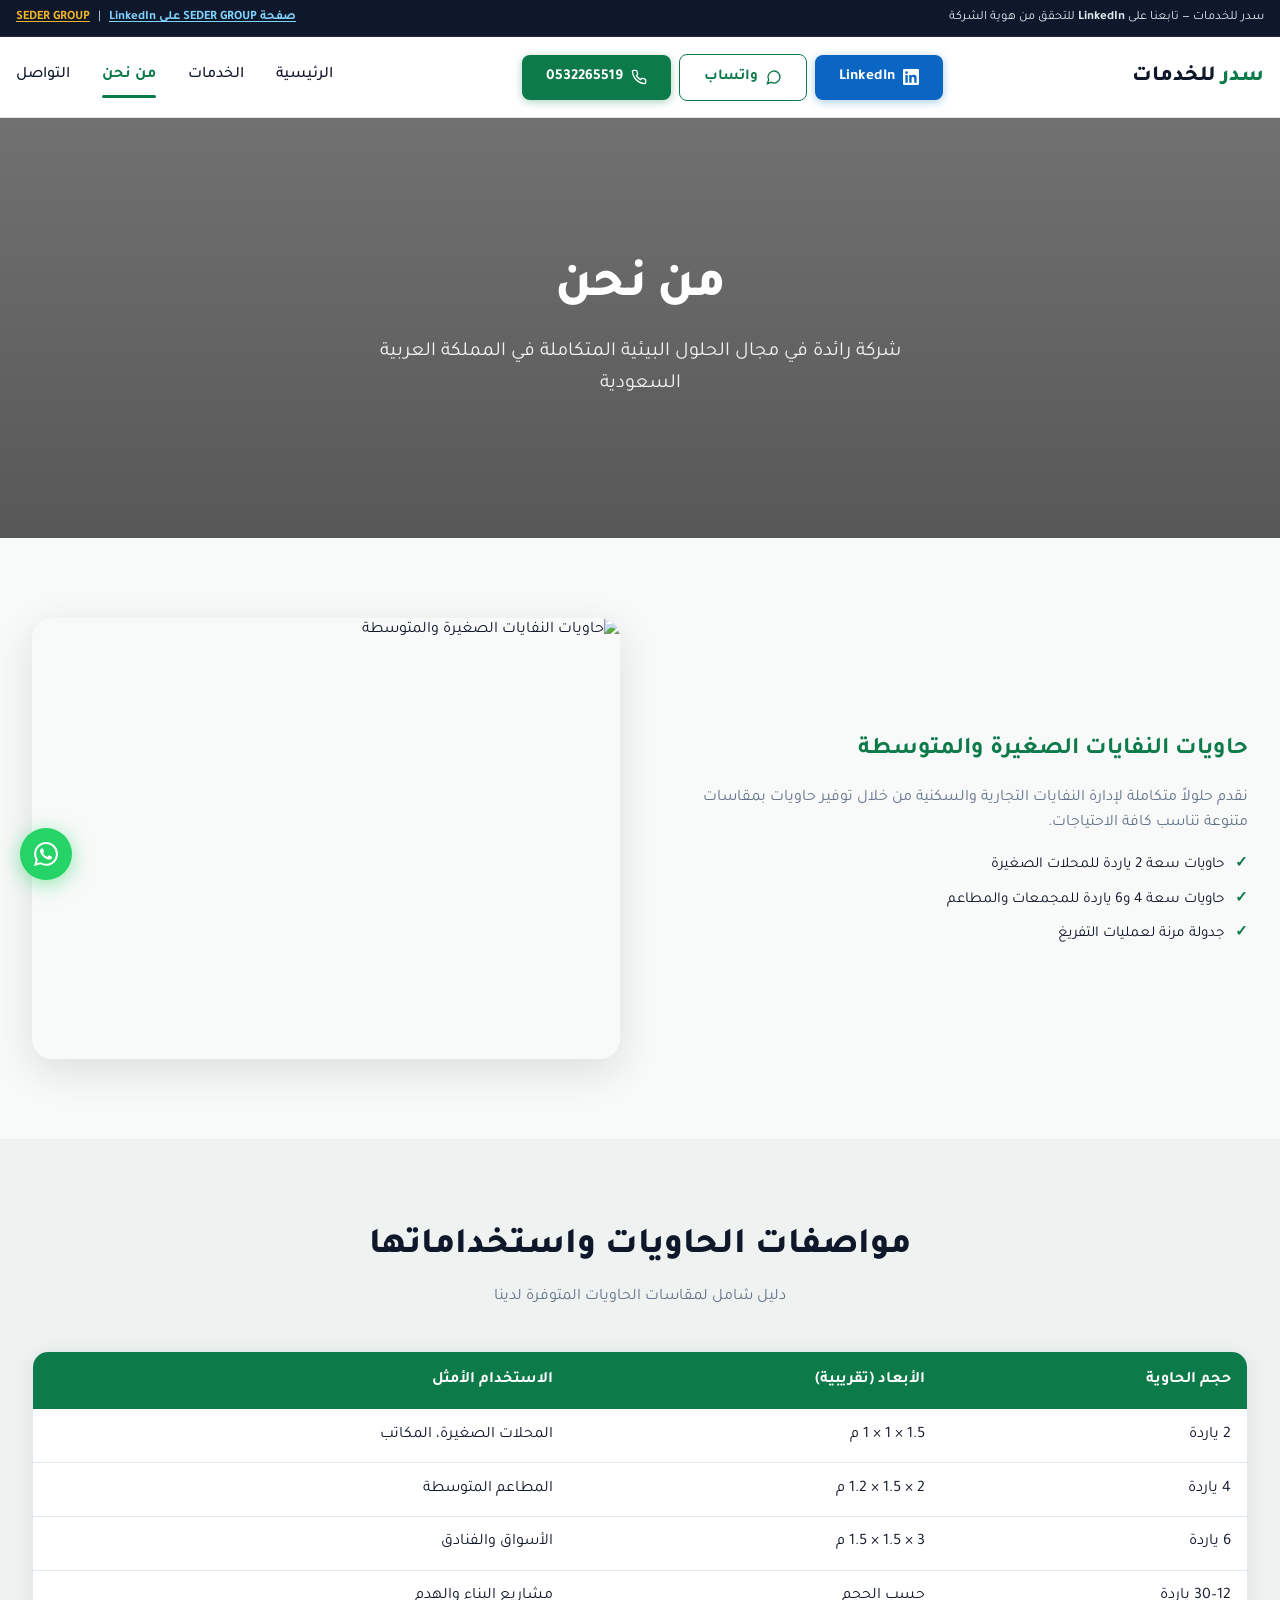
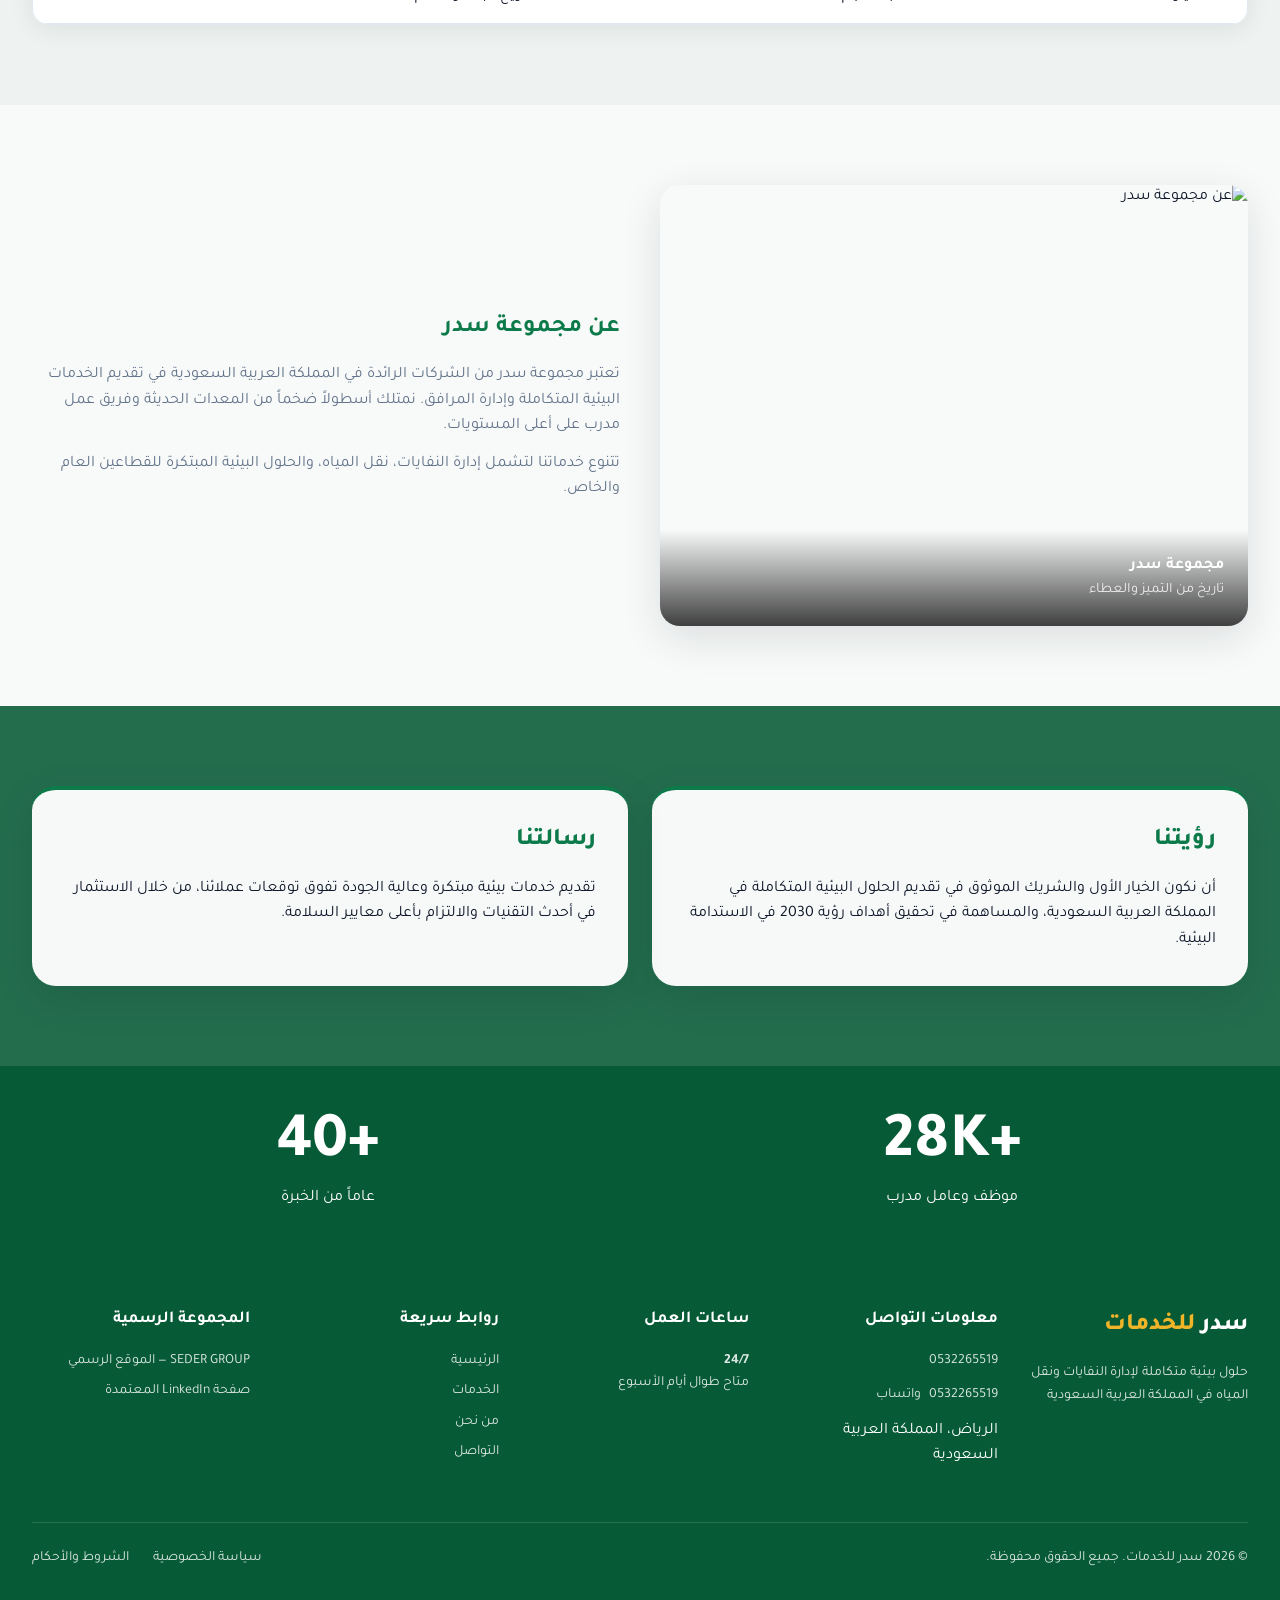
==== commit 3384b12e: "Use sederrgroup.vercel.app as primary URL and add LinkedIn integration Co-authored-by: Cursor <curso" ====
--- a/about.html
+++ b/about.html
@@ -9,11 +9,11 @@
   <meta name="robots" content="index, follow" />
   <meta name="geo.region" content="SA-01" />
   <meta name="geo.placename" content="الرياض" />
-  <link rel="canonical" href="https://sederrgroup.com/about.html" />
-  <link rel="alternate" hreflang="ar-SA" href="https://sederrgroup.com/about.html" />
+  <link rel="canonical" href="https://sederrgroup.vercel.app/about.html" />
+  <link rel="alternate" hreflang="ar-SA" href="https://sederrgroup.vercel.app/about.html" />
   <meta property="og:title" content="من نحن | سدر للخدمات" />
   <meta property="og:description" content="شركة رائدة في الحلول البيئية المتكاملة في السعودية" />
-  <meta property="og:url" content="https://sederrgroup.com/about.html" />
+  <meta property="og:url" content="https://sederrgroup.vercel.app/about.html" />
   <meta property="og:locale" content="ar_SA" />
   <link rel="preconnect" href="https://fonts.googleapis.com" />
   <link rel="preconnect" href="https://fonts.gstatic.com" crossorigin />
@@ -114,6 +114,7 @@
   <div id="site-footer"></div>
   <script src="js/site-config.js"></script>
   <script src="js/layout.js"></script>
+  <script src="js/seo.js"></script>
   <script src="js/main.js"></script>
 </body>
 </html>
--- a/css/style.css
+++ b/css/style.css
@@ -91,6 +91,22 @@
   color: #fff;
 }
 
+.official-bar-linkedin {
+  color: #7dd3fc !important;
+}
+
+.btn-linkedin {
+  background: #0a66c2;
+  color: #fff;
+  border: none;
+  box-shadow: 0 2px 8px rgba(10, 102, 194, 0.35);
+}
+
+.btn-linkedin:hover {
+  background: #004182;
+  color: #fff;
+}
+
 /* Header */
 .site-header {
   position: sticky;
